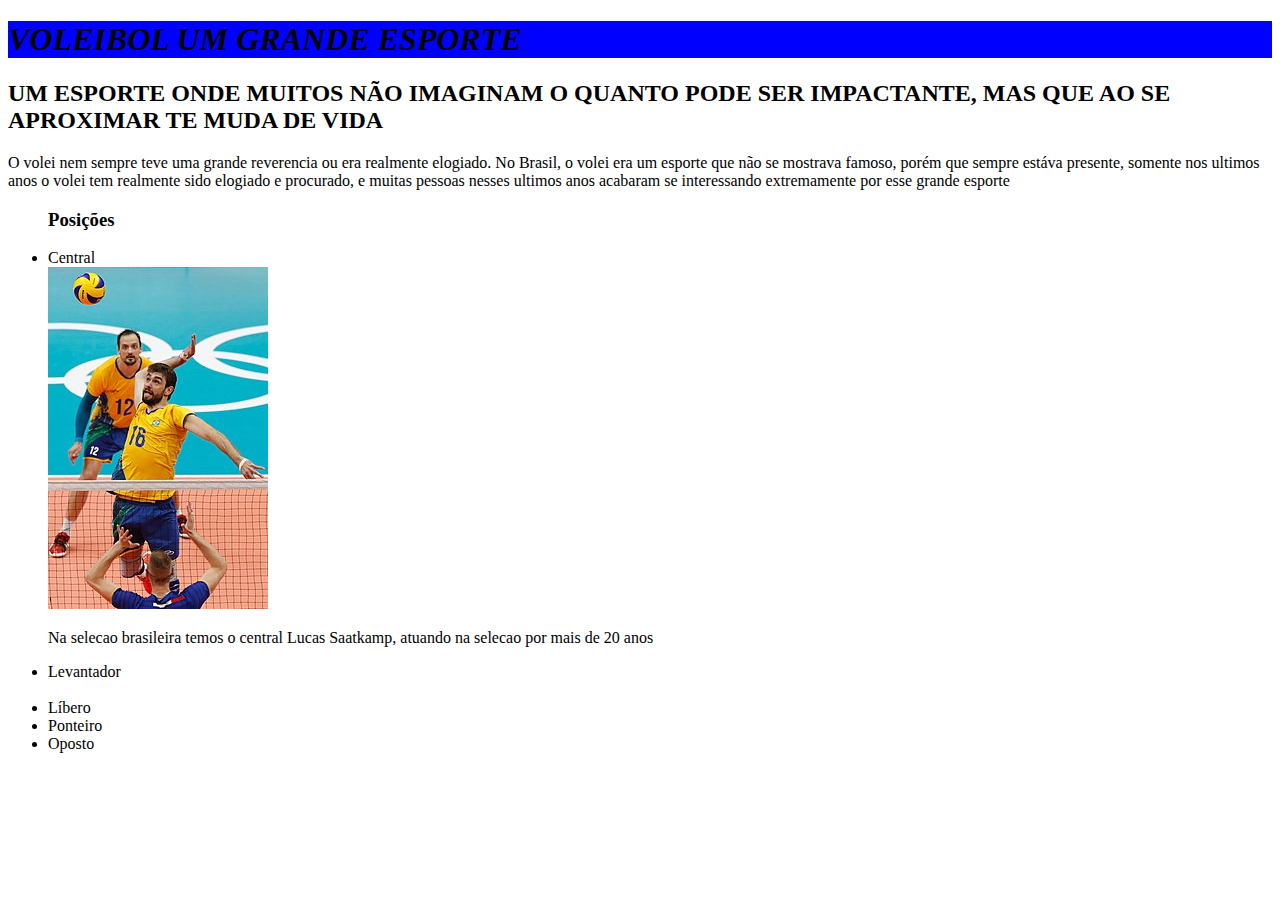
==== index.html @ 2d98d426 "." ====
<!DOCTYPE html>
<html lang="en">
<head>
    <meta charset="UTF-8">
    <meta name="viewport" content="width=device-width, initial-scale=1.0">
    <title>Sayti du Predones</title>
    <link rel="stylesheet"  href="style.css">
</head>
<body>
    <h1>VOLEIBOL UM GRANDE ESPORTE</h1>
    <h2>UM ESPORTE ONDE MUITOS NÃO IMAGINAM O QUANTO PODE SER IMPACTANTE, MAS QUE AO SE APROXIMAR TE MUDA DE VIDA</h2>
    <P>O volei nem sempre teve uma grande reverencia ou era realmente elogiado. No Brasil, o volei era um esporte que não se mostrava famoso, porém que sempre estáva
    presente, somente nos ultimos anos o volei tem realmente sido elogiado e procurado, e muitas pessoas nesses ultimos anos acabaram se interessando extremamente
        por esse grande esporte</P>
    
        <ul>
            <h3>Posições</h3>
            <li> Central</li>
            <img src="Lucas_Saatkamp_2016-cr.jpg">
            <p> Na selecao brasileira temos o central Lucas Saatkamp, atuando na selecao por mais de 20 anos</p>
           
            <li> Levantador</li> 
            <img scr="brasil-bruninho-_pePYate.jpg">

            <li> Líbero </li>
            <li> Ponteiro </li>
            <li> Oposto </li>
        </ul>
        
</body>
</html>
---- style.css ----
body {
    background-color:white;
 }
 h1 { 
    background-color:blue;
    font-style:oblique;
}
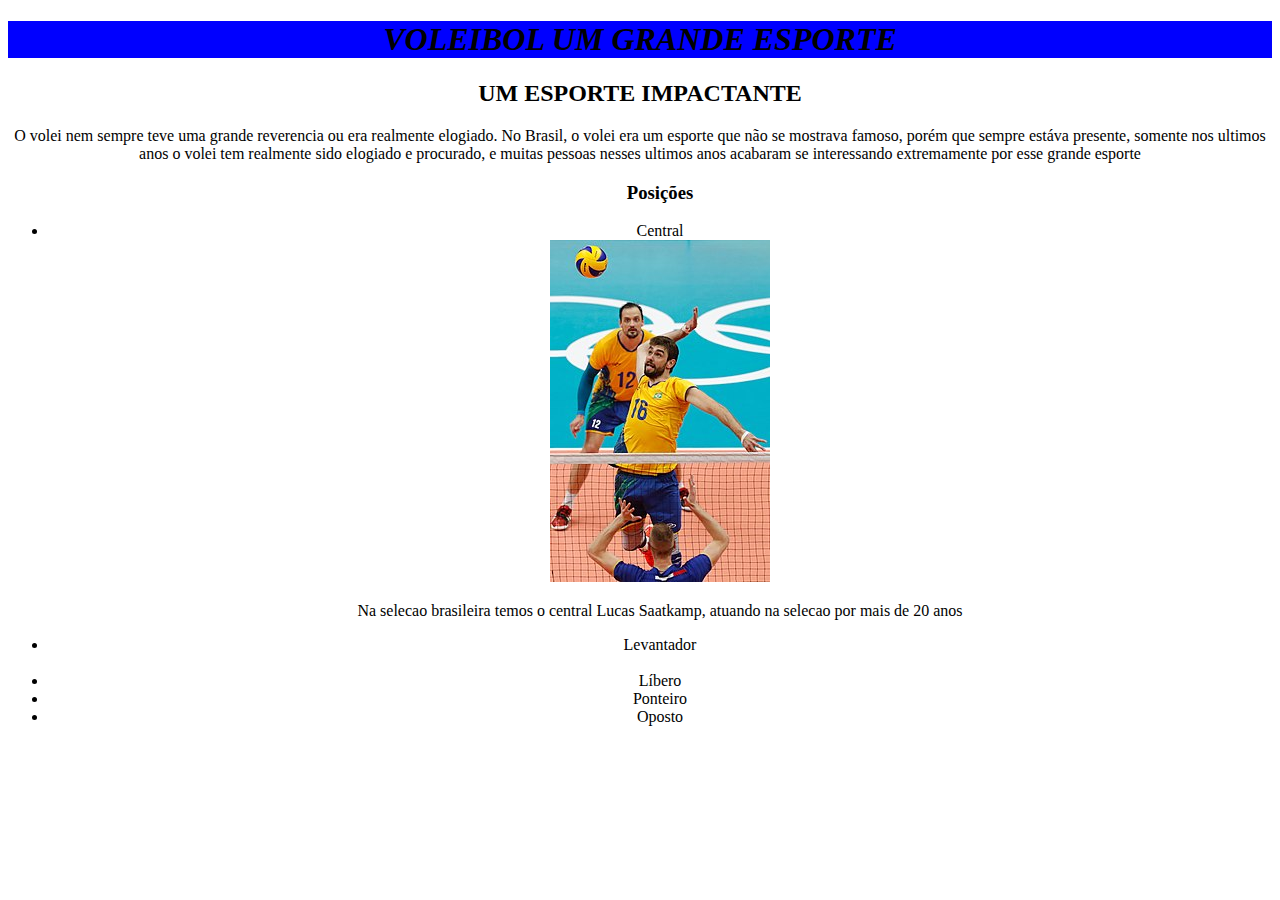
==== commit 883ca382: "." ====
--- a/index.html
+++ b/index.html
@@ -8,7 +8,7 @@
 </head>
 <body>
     <h1>VOLEIBOL UM GRANDE ESPORTE</h1>
-    <h2>UM ESPORTE ONDE MUITOS NÃO IMAGINAM O QUANTO PODE SER IMPACTANTE, MAS QUE AO SE APROXIMAR TE MUDA DE VIDA</h2>
+    <h2>UM ESPORTE IMPACTANTE</h2>
     <P>O volei nem sempre teve uma grande reverencia ou era realmente elogiado. No Brasil, o volei era um esporte que não se mostrava famoso, porém que sempre estáva
     presente, somente nos ultimos anos o volei tem realmente sido elogiado e procurado, e muitas pessoas nesses ultimos anos acabaram se interessando extremamente
         por esse grande esporte</P>
--- a/style.css
+++ b/style.css
@@ -1,5 +1,6 @@
  body {
     background-color:white;
+    text-align: center;
  }
  h1 { 
     background-color:blue;
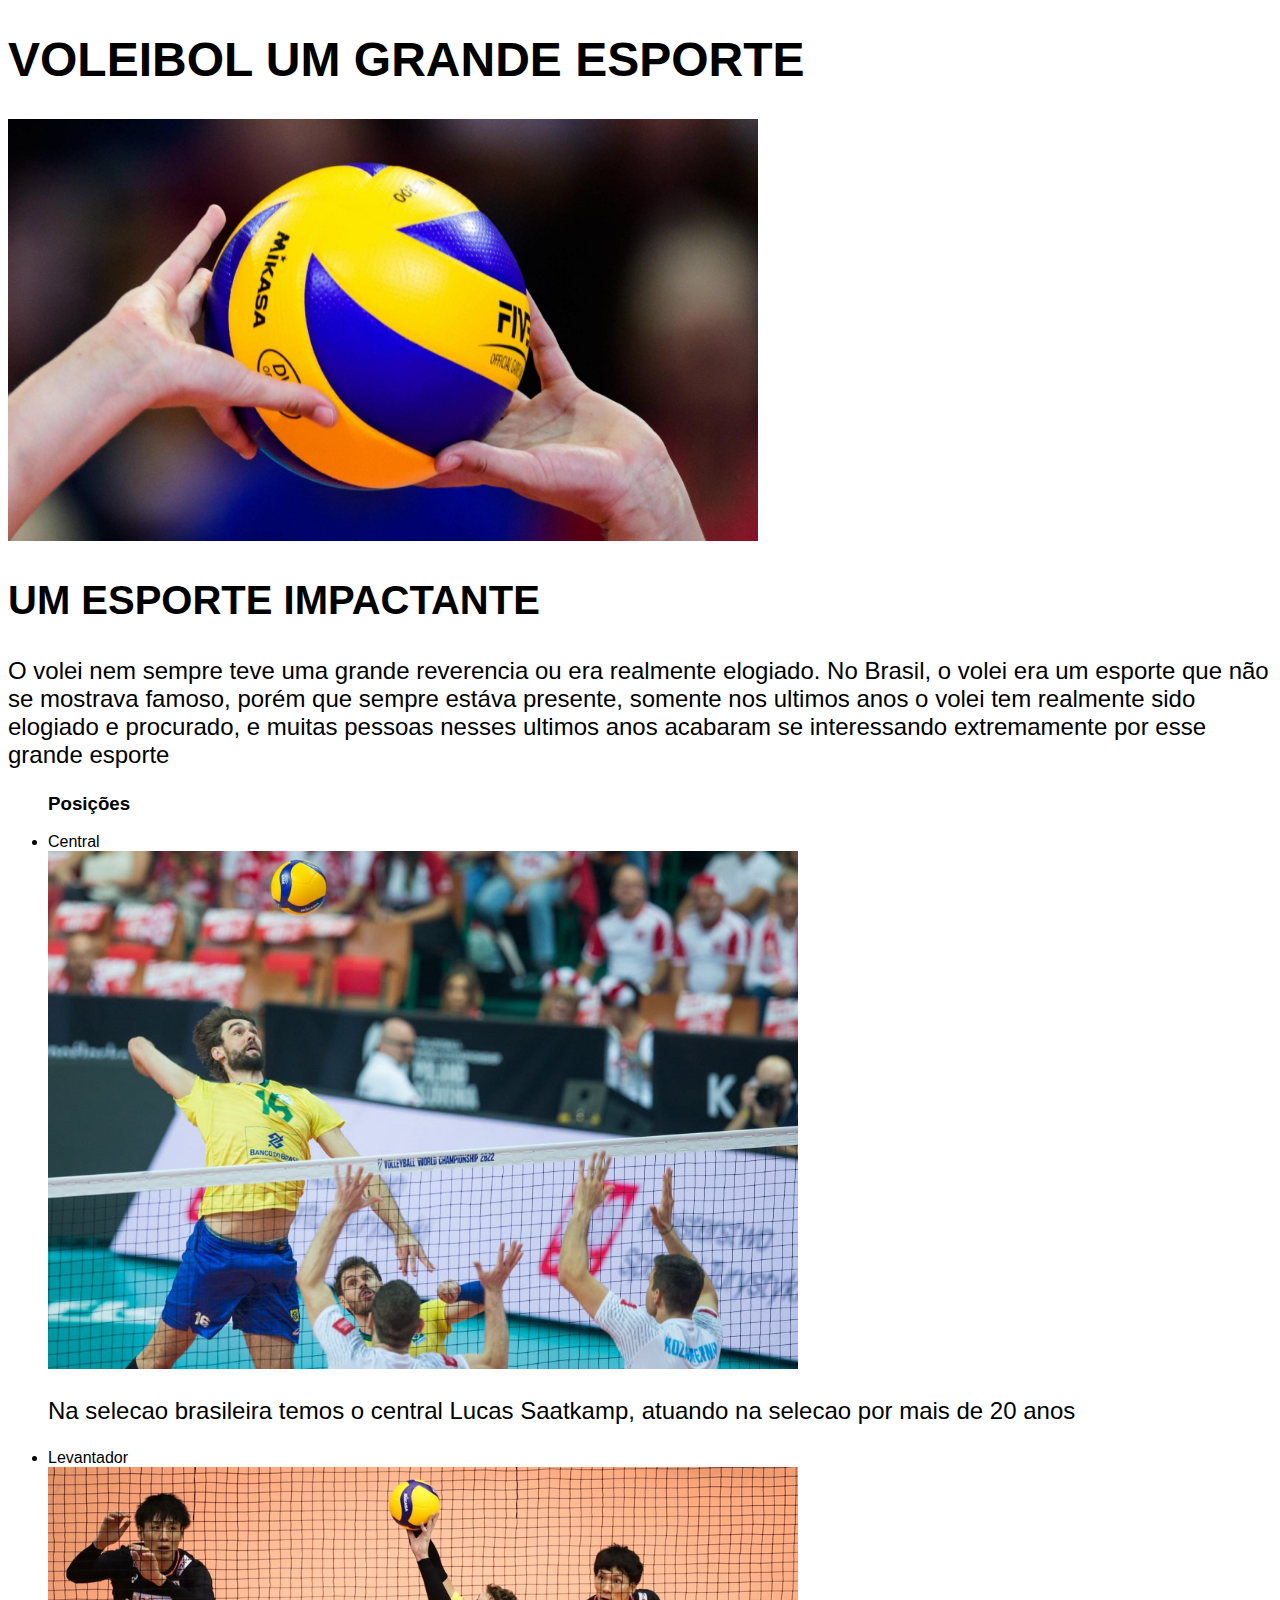
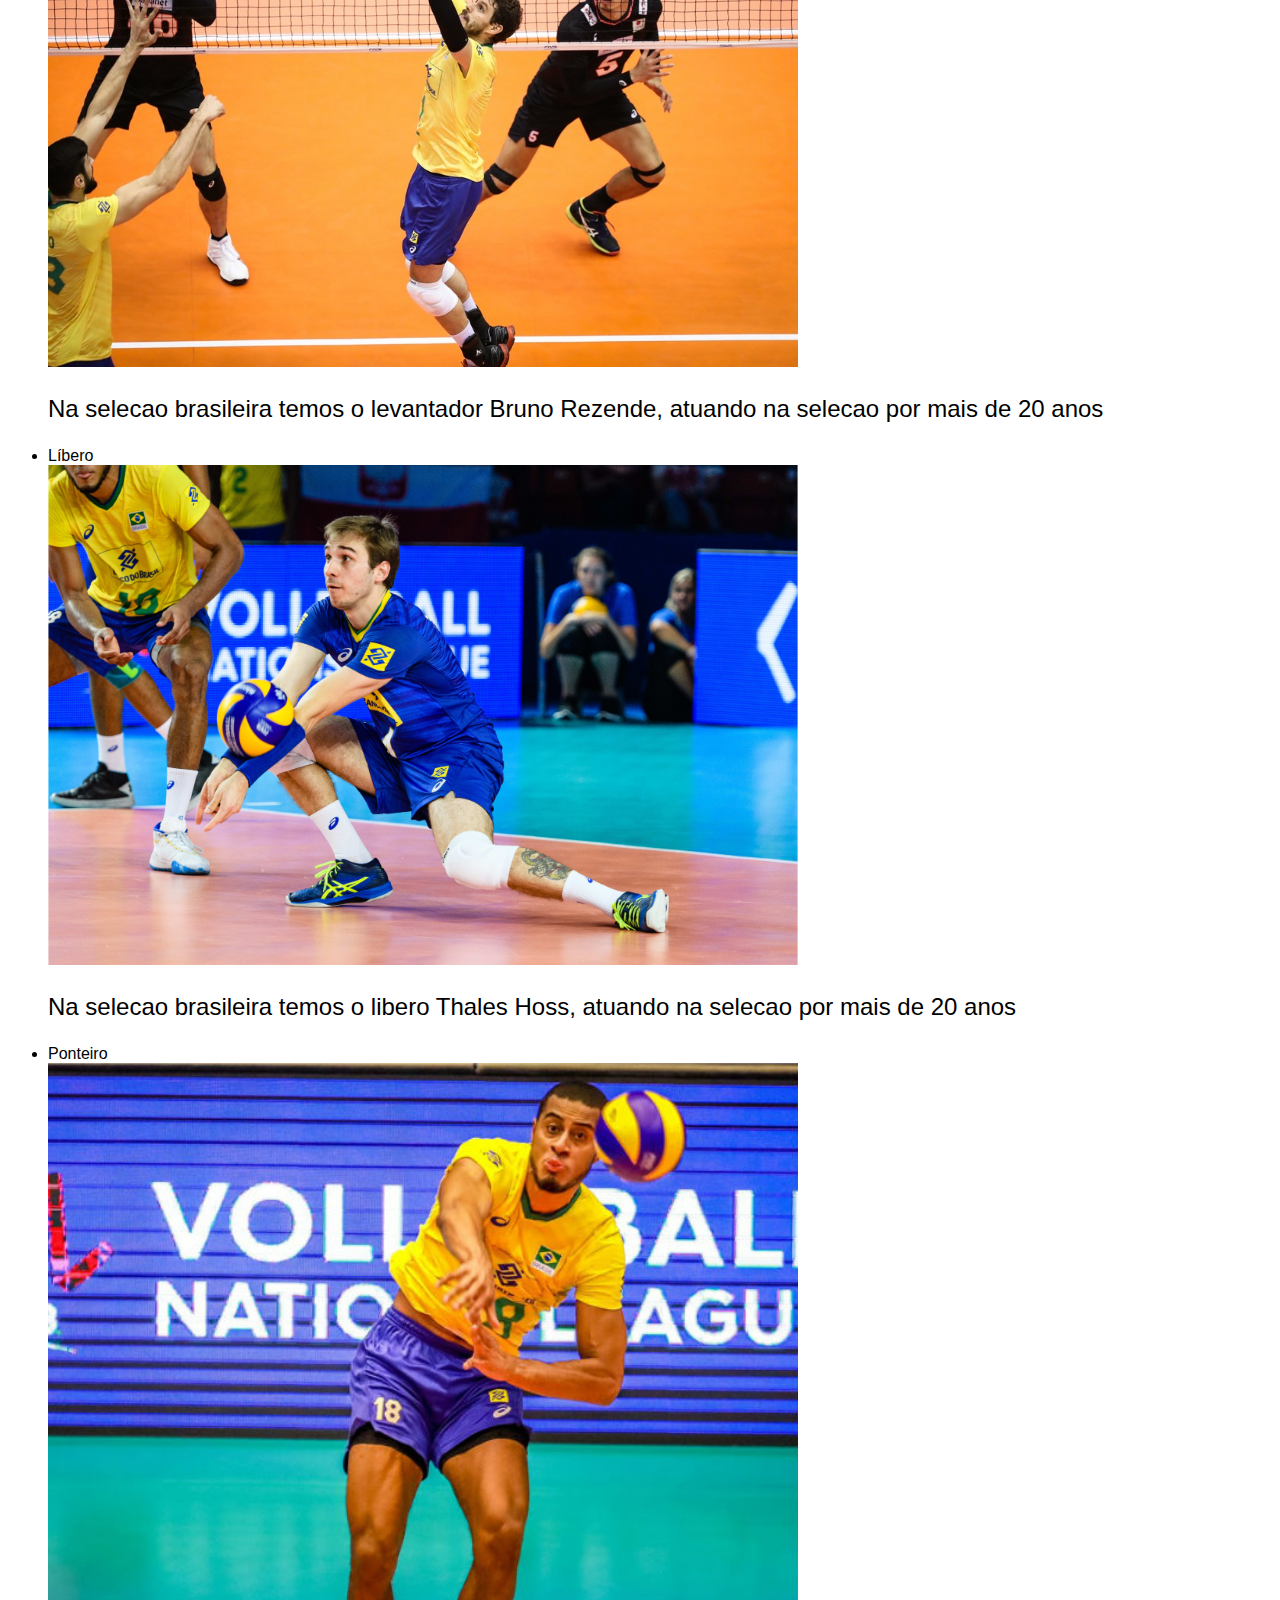
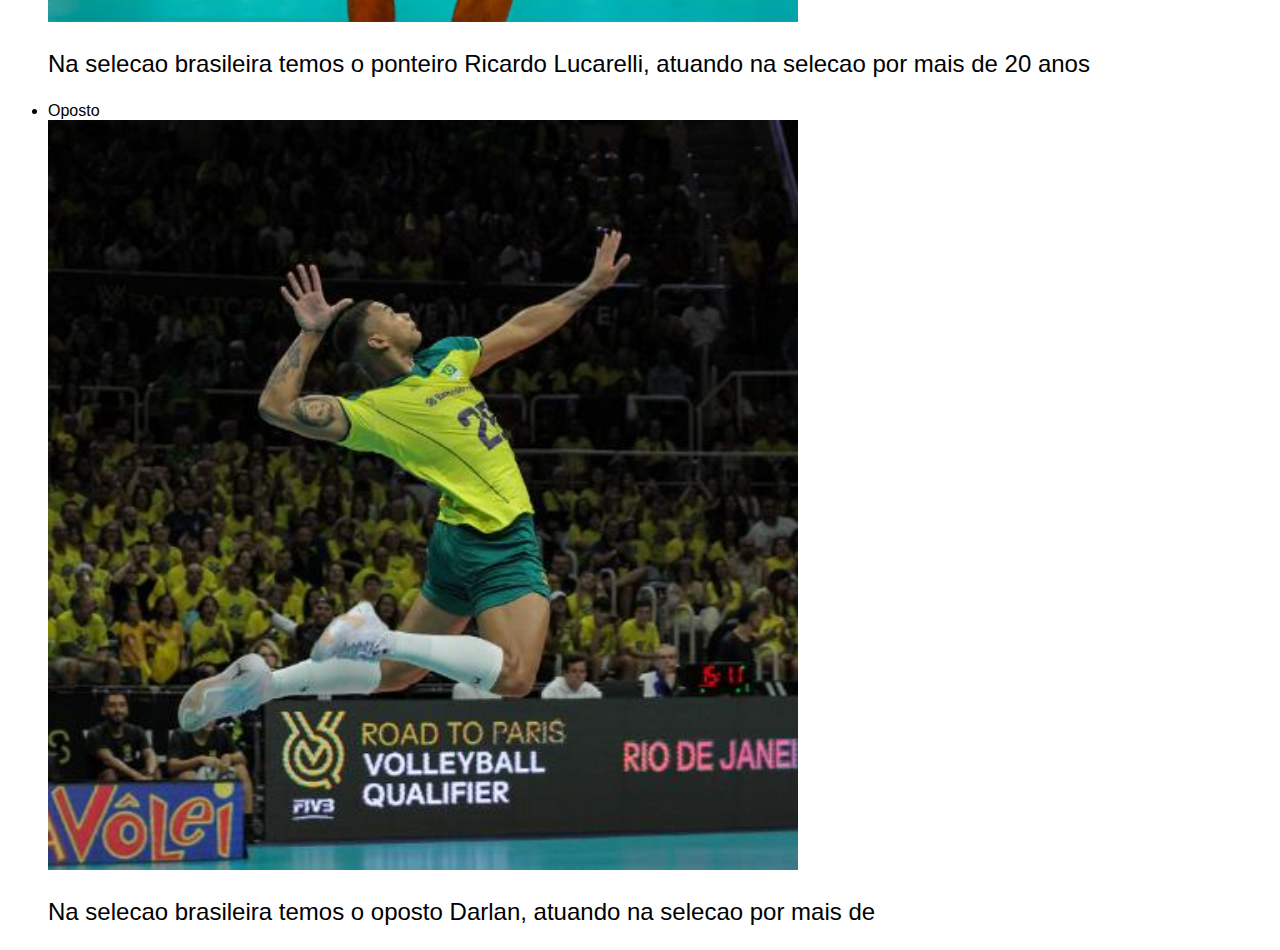
==== commit daa4fc47: "." ====
--- a/index.html
+++ b/index.html
@@ -4,27 +4,38 @@
     <meta charset="UTF-8">
     <meta name="viewport" content="width=device-width, initial-scale=1.0">
     <title>Sayti du Predones</title>
+    <link rel="preconnect" href="https://fonts.googleapis.com">
     <link rel="stylesheet"  href="style.css">
 </head>
 <body>
-    <h1>VOLEIBOL UM GRANDE ESPORTE</h1>
-    <h2>UM ESPORTE IMPACTANTE</h2>
-    <P>O volei nem sempre teve uma grande reverencia ou era realmente elogiado. No Brasil, o volei era um esporte que não se mostrava famoso, porém que sempre estáva
+    <h1>    VOLEIBOL UM GRANDE ESPORTE</h1>
+    <img src="img/1920x1080.jpg">
+    <h2>    UM ESPORTE IMPACTANTE</h2>
+    <p>     O volei nem sempre teve uma grande reverencia ou era realmente elogiado. No Brasil, o volei era um esporte que não se mostrava famoso, porém que sempre estáva
     presente, somente nos ultimos anos o volei tem realmente sido elogiado e procurado, e muitas pessoas nesses ultimos anos acabaram se interessando extremamente
-        por esse grande esporte</P>
+    por esse grande esporte</p>
     
         <ul>
             <h3>Posições</h3>
             <li> Central</li>
-            <img src="Lucas_Saatkamp_2016-cr.jpg">
+            <img src="img/foto-Lucao-Mundial-Volei-11092022.jpg">
             <p> Na selecao brasileira temos o central Lucas Saatkamp, atuando na selecao por mais de 20 anos</p>
            
             <li> Levantador</li> 
-            <img scr="brasil-bruninho-_pePYate.jpg">
+            <img src="img/brasil-bruninho-_pePYate.jpg">
+            <p> Na selecao brasileira temos o levantador Bruno Rezende, atuando na selecao por mais de 20 anos</p>
 
             <li> Líbero </li>
+            <img src="img/nnovvsqq3kiuu00enav2.jpg">
+            <p> Na selecao brasileira temos o libero Thales Hoss, atuando na selecao por mais de 20 anos</p>
+
             <li> Ponteiro </li>
+            <img src="img/809052_ricardo-lucarelli.jpg">
+            <p> Na selecao brasileira temos o ponteiro Ricardo Lucarelli, atuando na selecao por mais de 20 anos</p>
+
             <li> Oposto </li>
+            <img src="img/darlan-durante-a-partida-entre-brasil-x-republica-tcheca-no-pre-olimpico-de-volei-1696176654003_v2_450x450.jpg">
+            <p> Na selecao brasileira temos o oposto Darlan, atuando na selecao por mais de</p>
         </ul>
         
 </body>
--- a/style.css
+++ b/style.css
@@ -1,8 +1,21 @@
  body {
     background-color:white;
-    text-align: center;
+    font-family: arial;
  }
+   
  h1 { 
-    background-color:blue;
-    font-style:oblique;
-} +   font-size: 3rem;
+} 
+
+h2 {
+    font-size: 2.5rem;
+}
+
+p {  
+   font-size: 1.5rem;
+}
+   
+img {
+   width: 750px; 
+   height: auto;
+}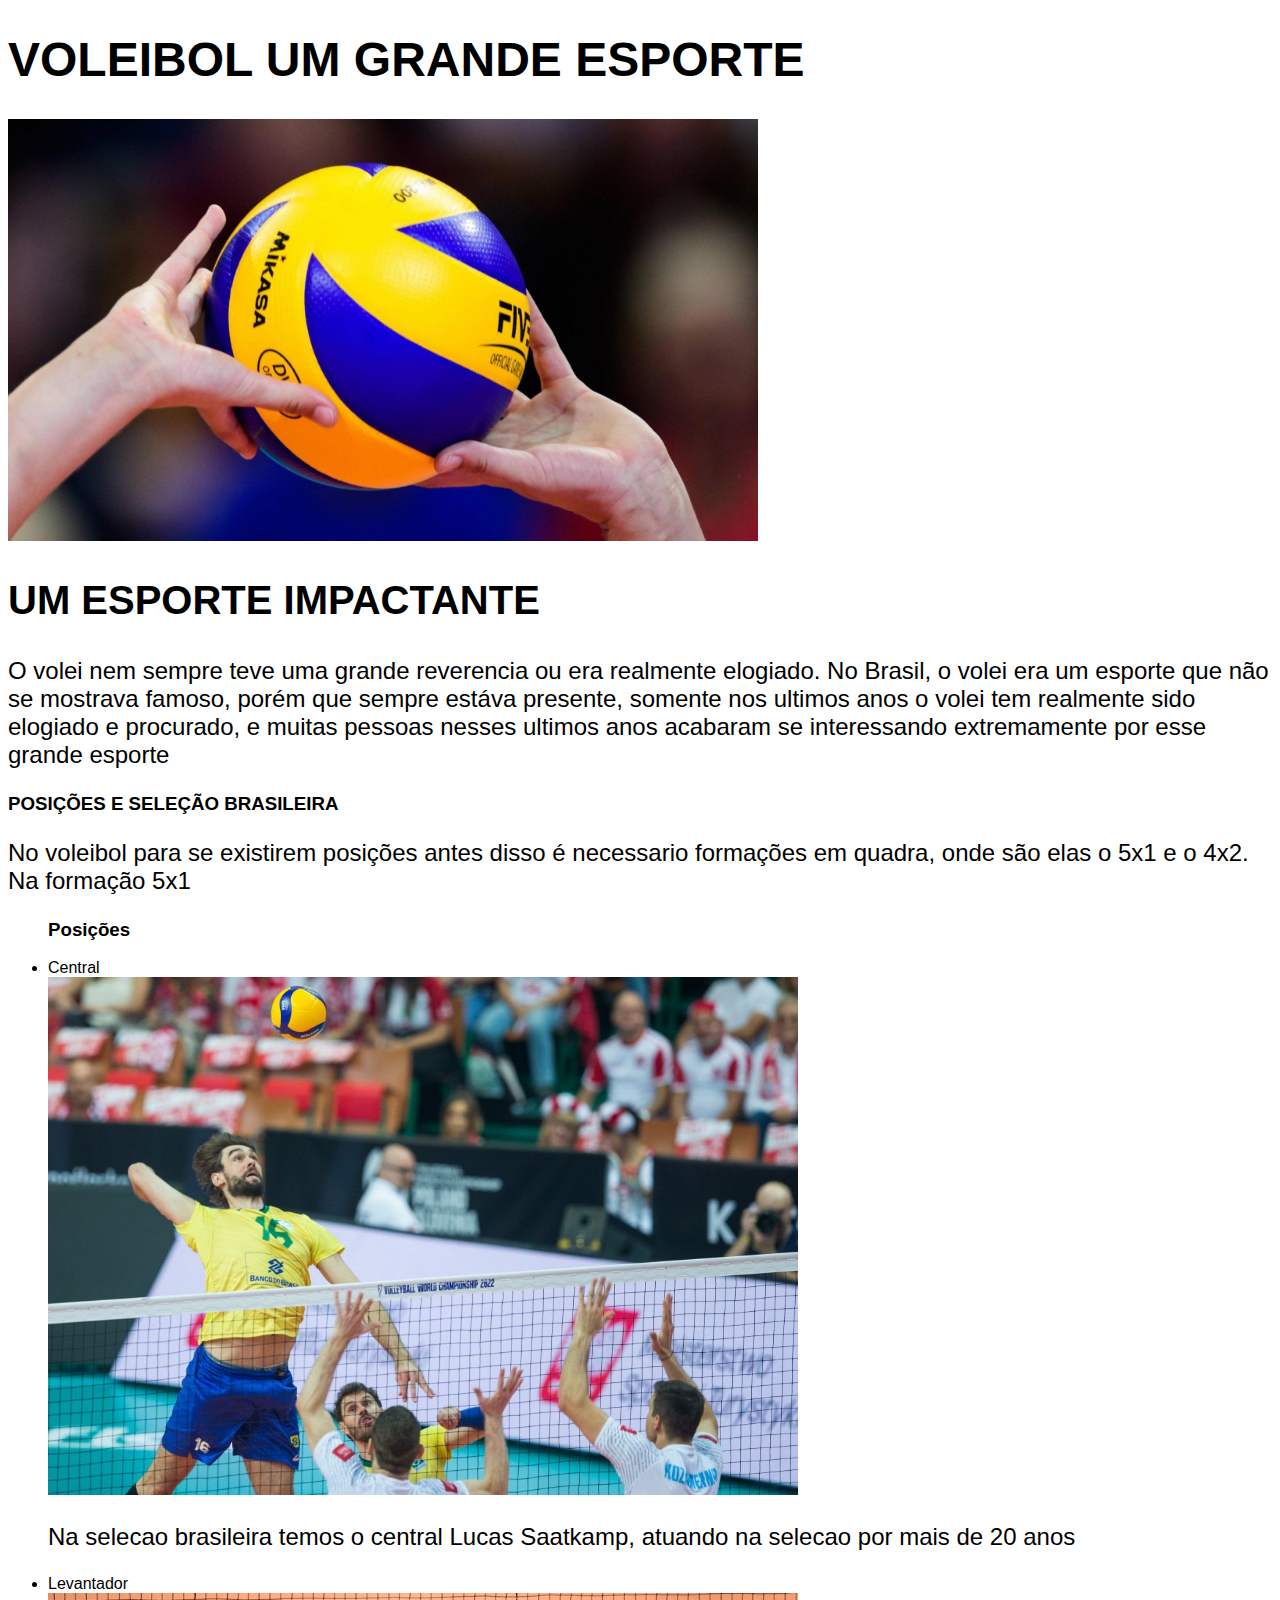
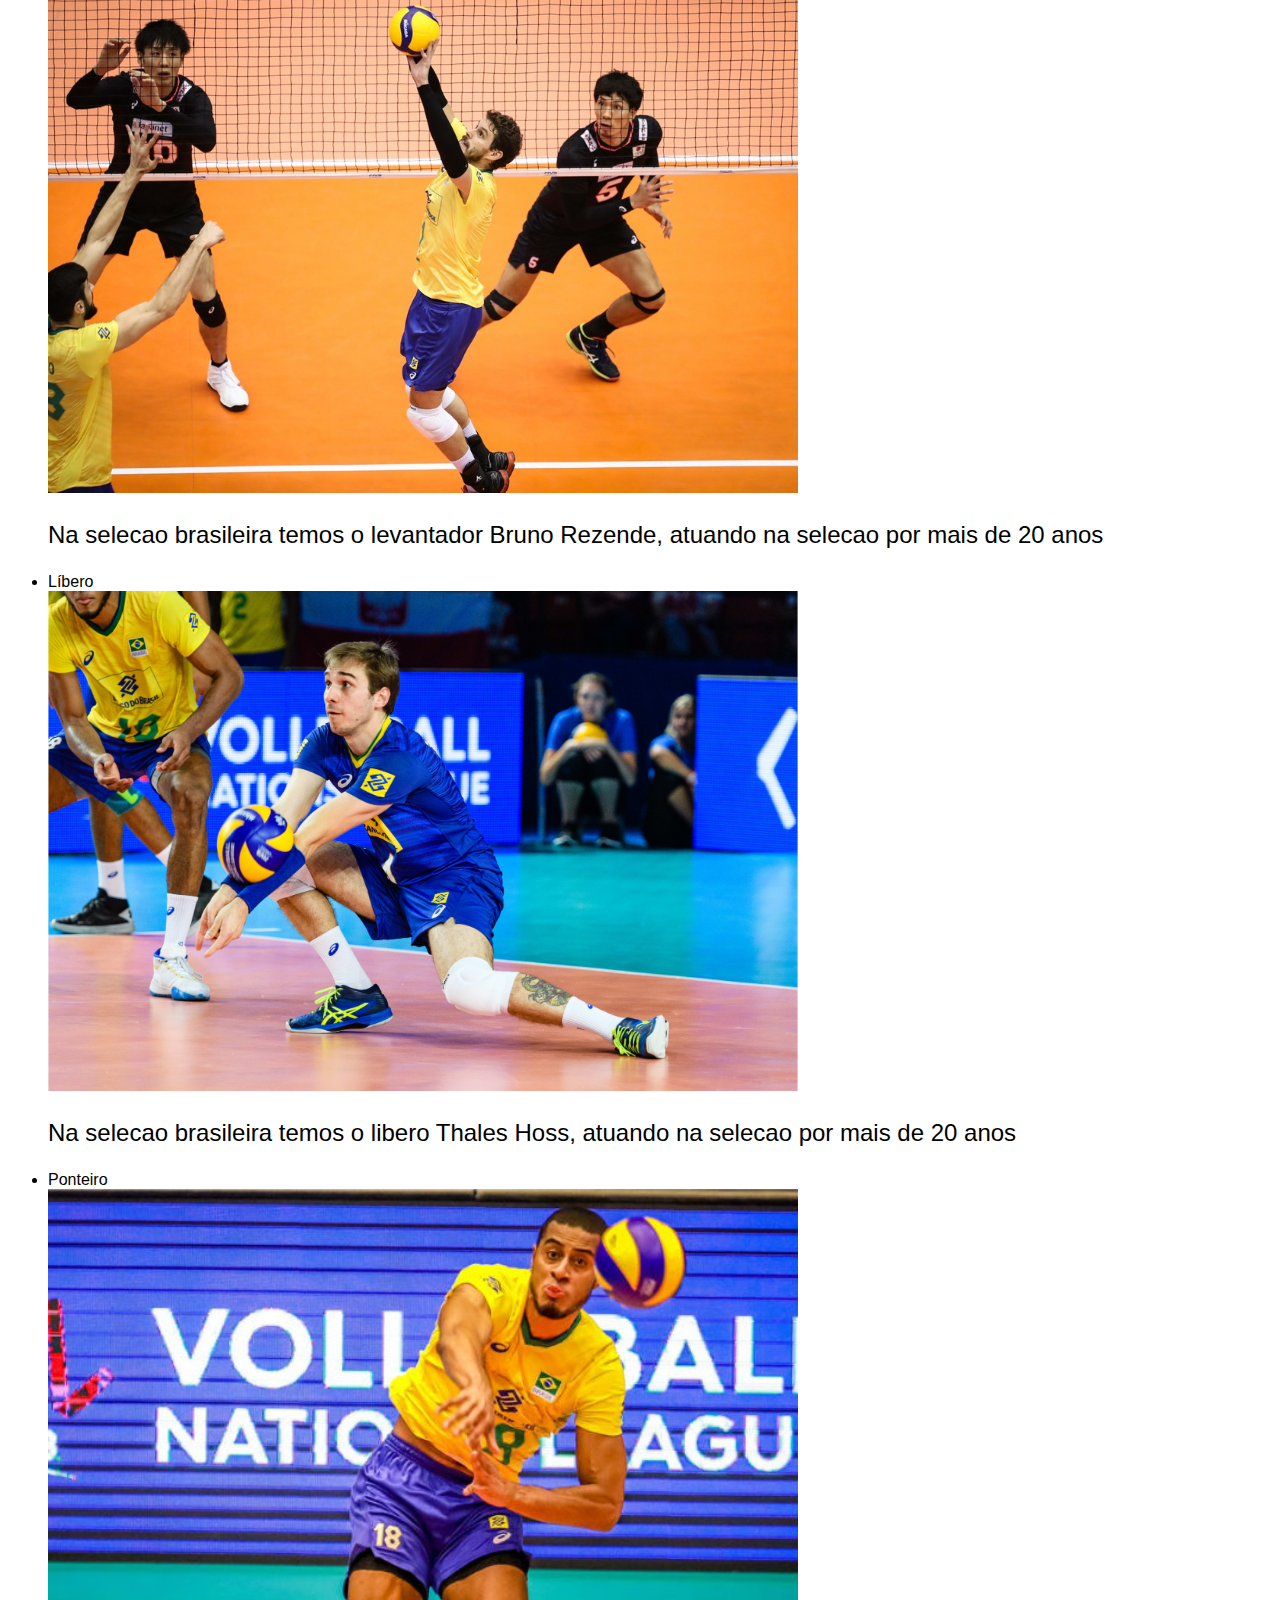
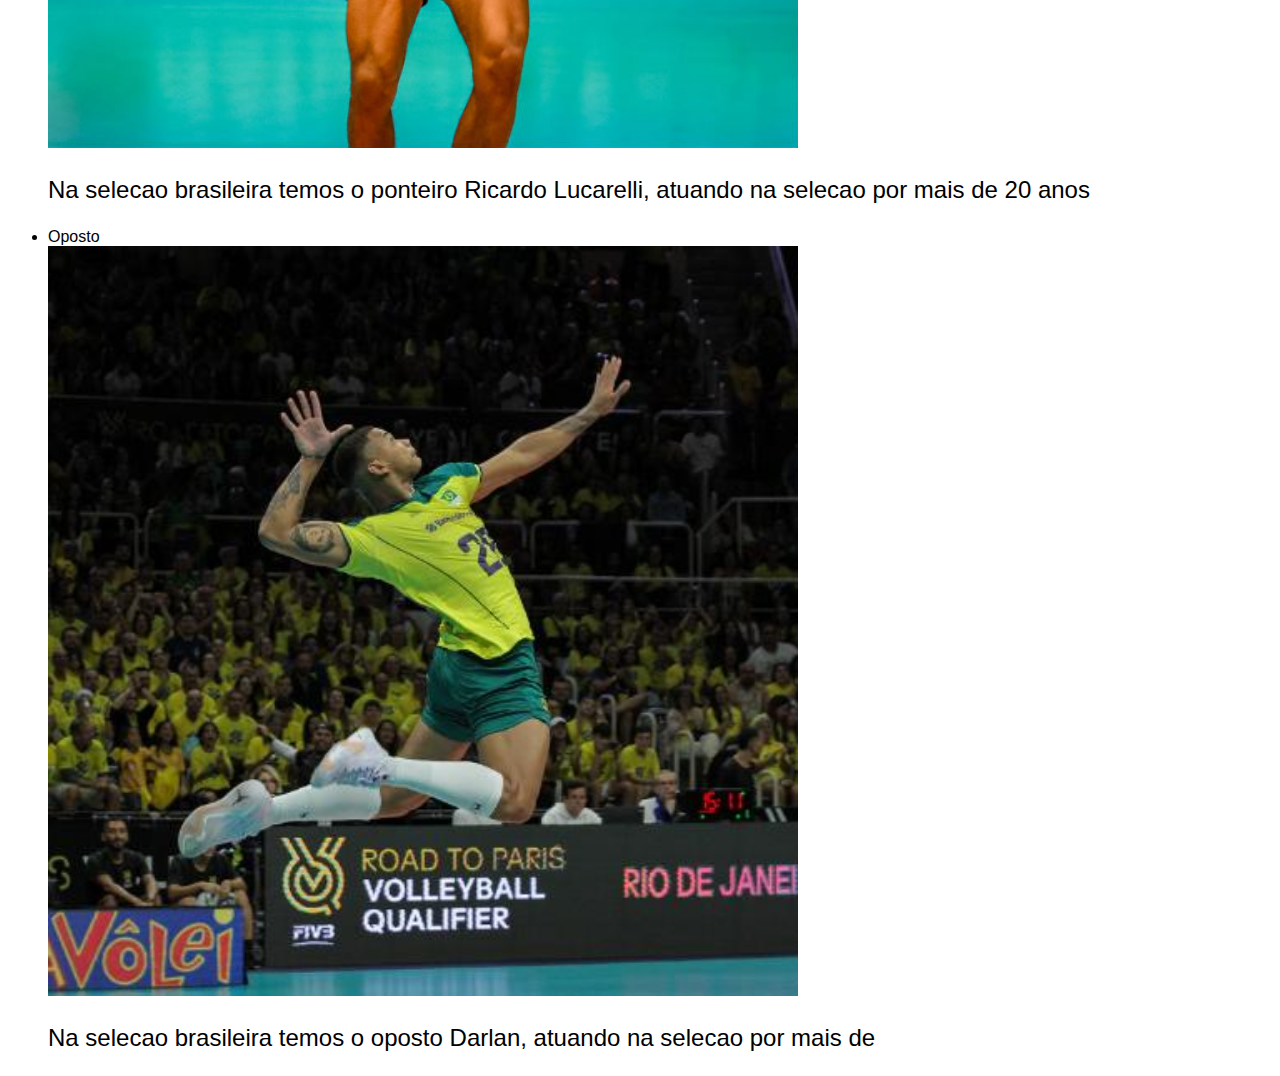
==== commit 4c75e8a9: "." ====
--- a/index.html
+++ b/index.html
@@ -14,6 +14,10 @@
     <p>     O volei nem sempre teve uma grande reverencia ou era realmente elogiado. No Brasil, o volei era um esporte que não se mostrava famoso, porém que sempre estáva
     presente, somente nos ultimos anos o volei tem realmente sido elogiado e procurado, e muitas pessoas nesses ultimos anos acabaram se interessando extremamente
     por esse grande esporte</p>
+    <h3> POSIÇÕES E SELEÇÃO BRASILEIRA</h3>
+    <p>No voleibol para se existirem posições antes disso é necessario formações em quadra, onde são elas o 5x1 e o 4x2.
+        Na formação 5x1 
+    </p>
     
         <ul>
             <h3>Posições</h3>
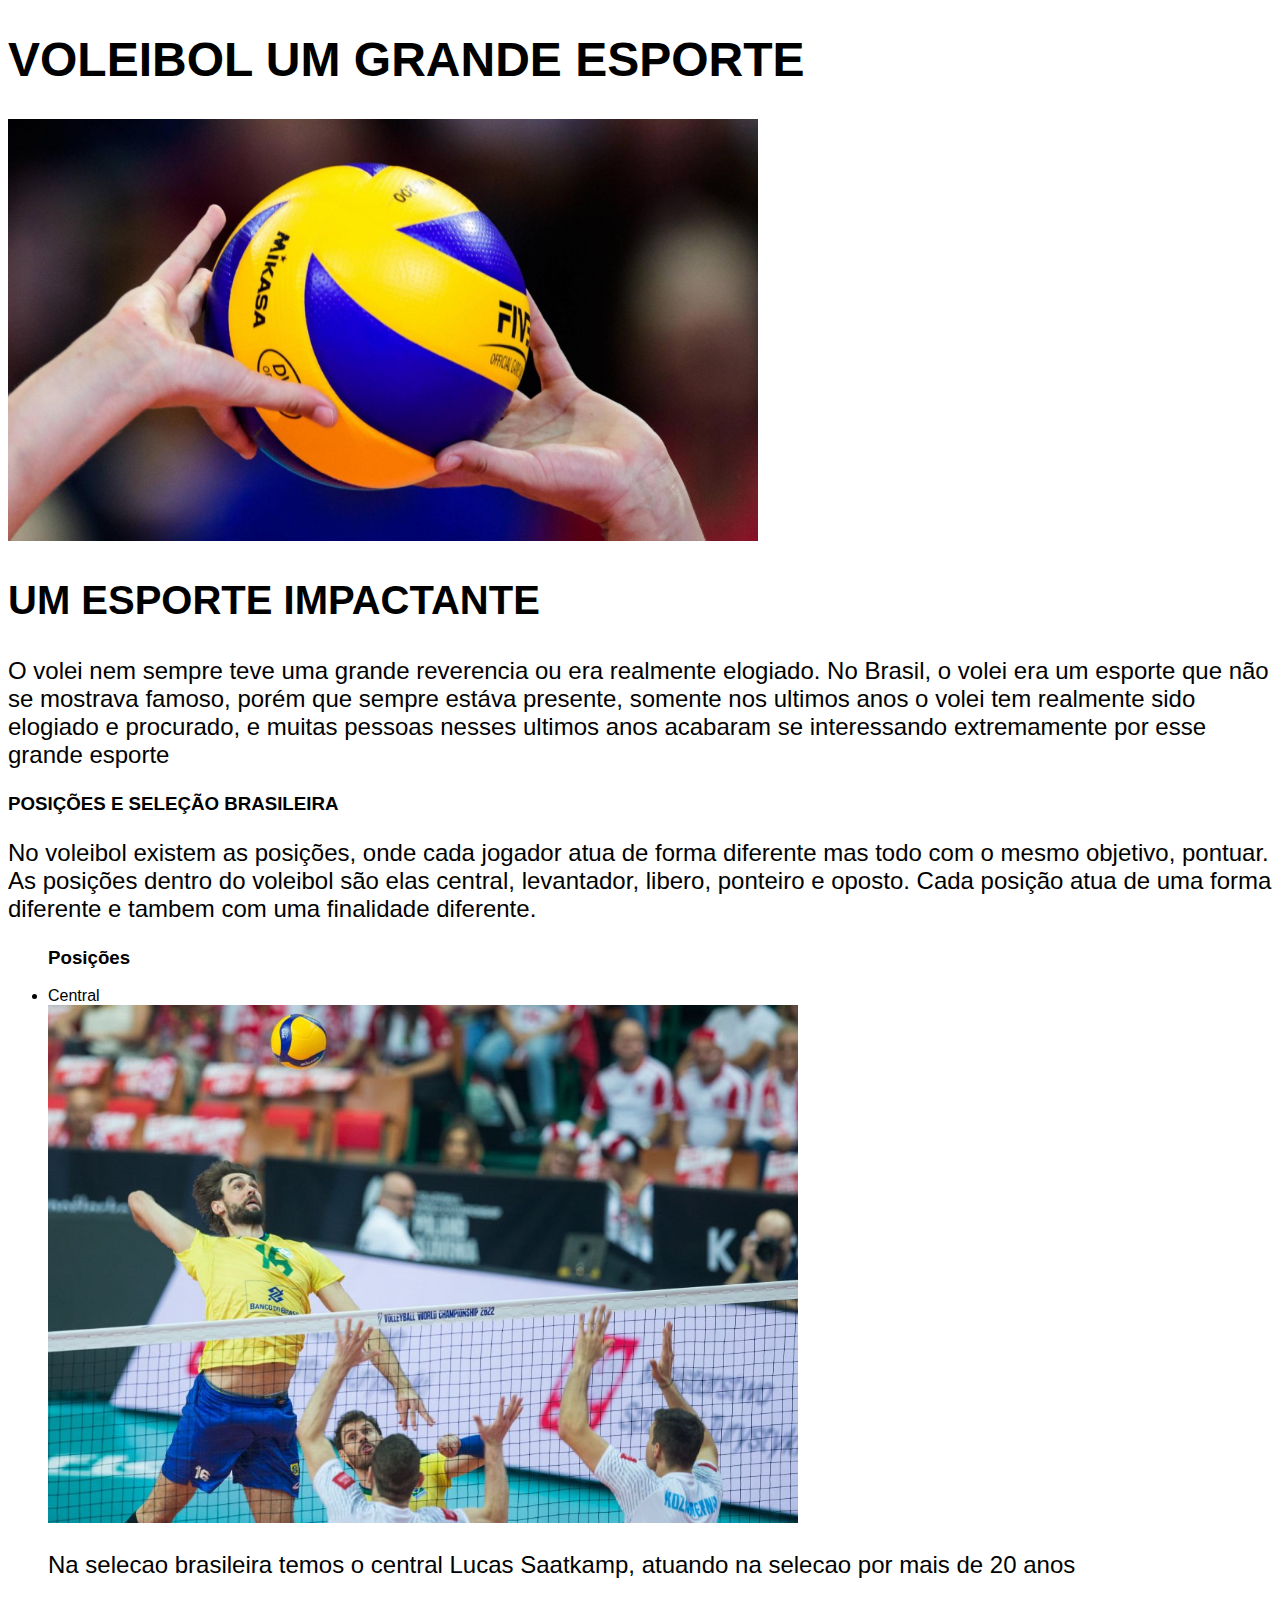
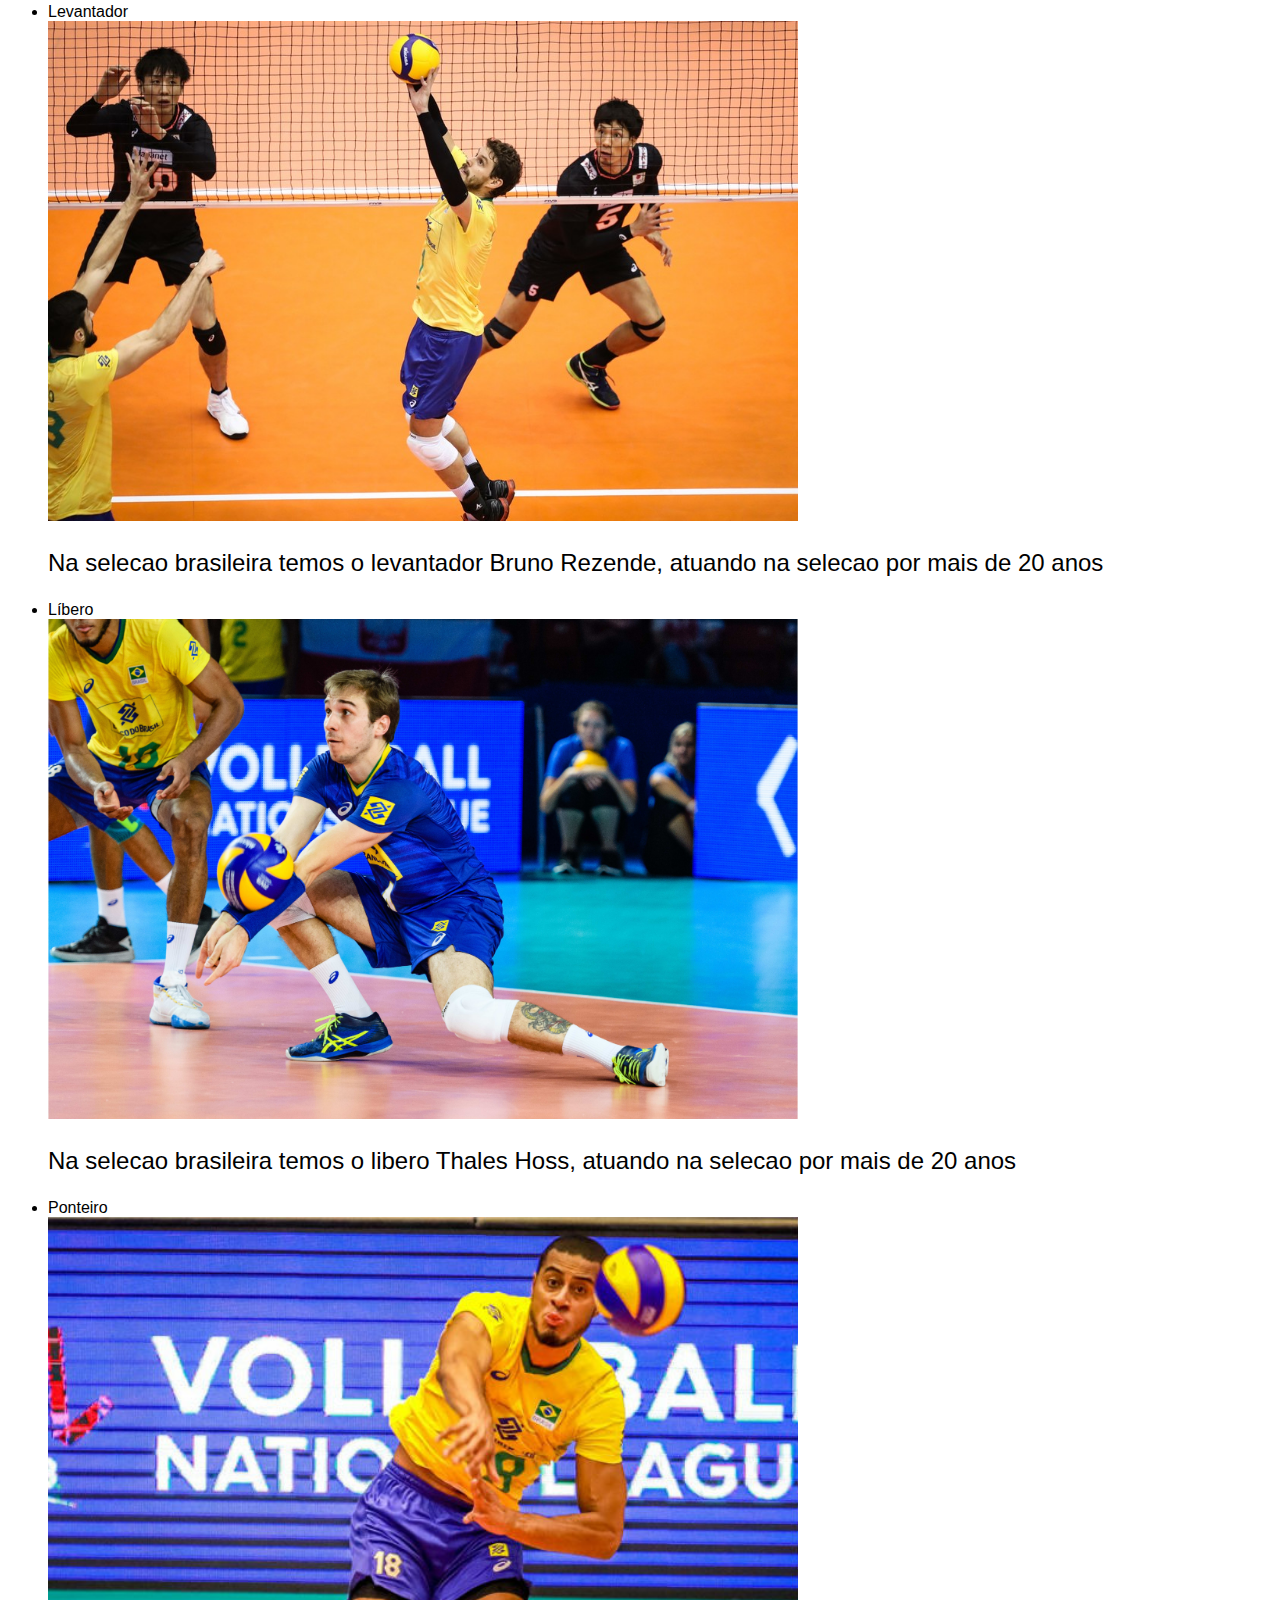
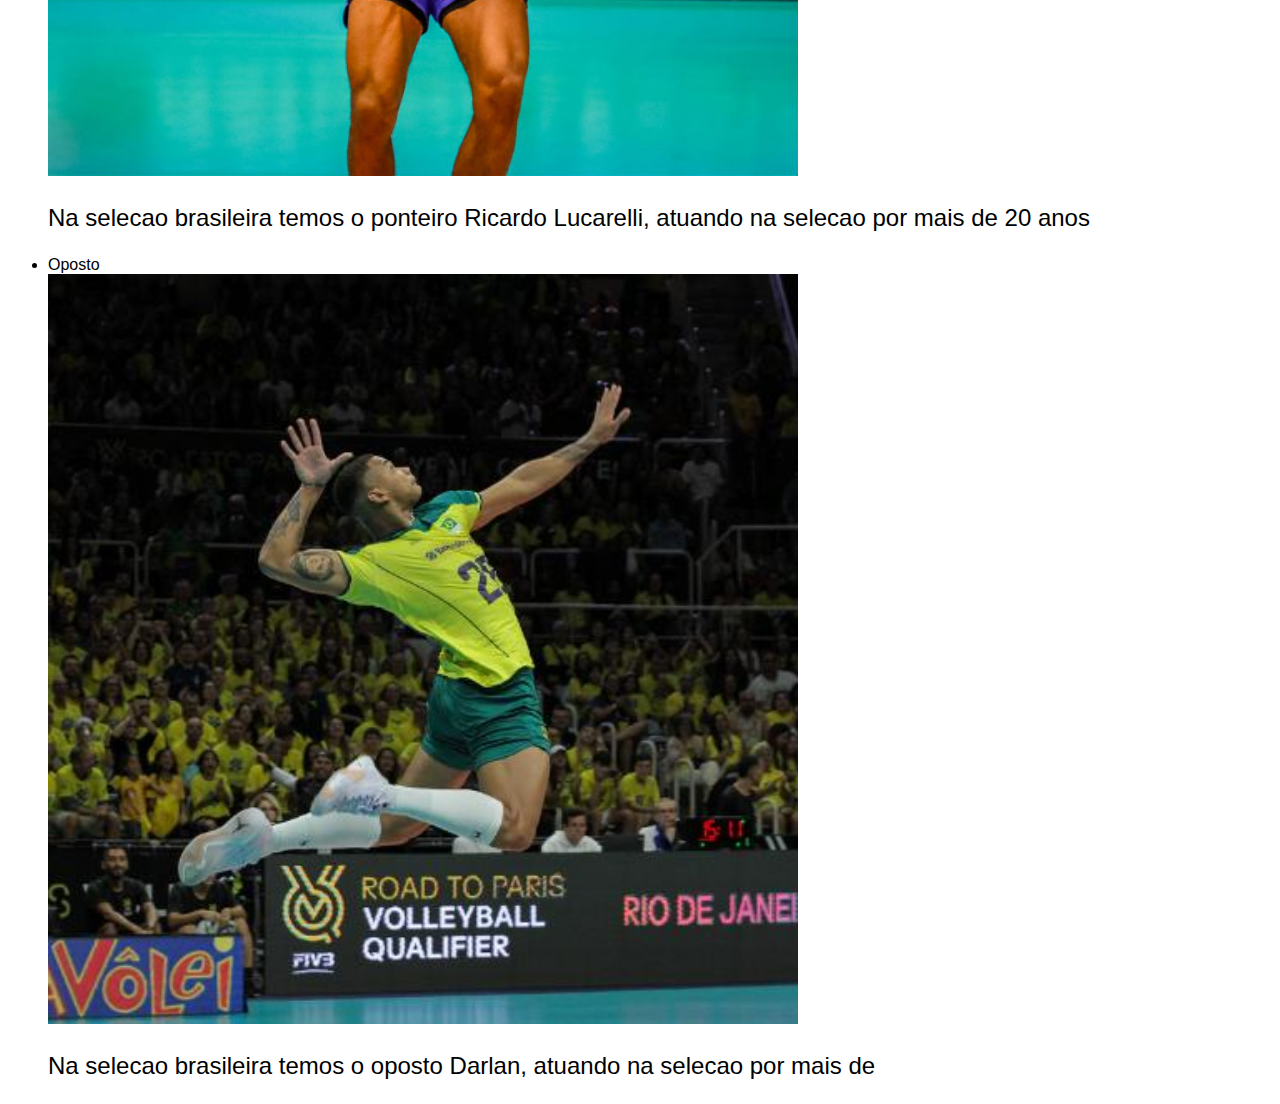
==== commit 762a2f6d: "." ====
--- a/index.html
+++ b/index.html
@@ -15,9 +15,9 @@
     presente, somente nos ultimos anos o volei tem realmente sido elogiado e procurado, e muitas pessoas nesses ultimos anos acabaram se interessando extremamente
     por esse grande esporte</p>
     <h3> POSIÇÕES E SELEÇÃO BRASILEIRA</h3>
-    <p>No voleibol para se existirem posições antes disso é necessario formações em quadra, onde são elas o 5x1 e o 4x2.
-        Na formação 5x1 
-    </p>
+    <p> No voleibol existem as posições, onde cada jogador atua de forma diferente mas todo com o mesmo objetivo, pontuar. As posições dentro do voleibol são elas
+    central, levantador, libero, ponteiro e oposto. Cada posição atua de uma forma diferente e tambem com uma finalidade diferente. </p>
+    <p></p>
     
         <ul>
             <h3>Posições</h3>
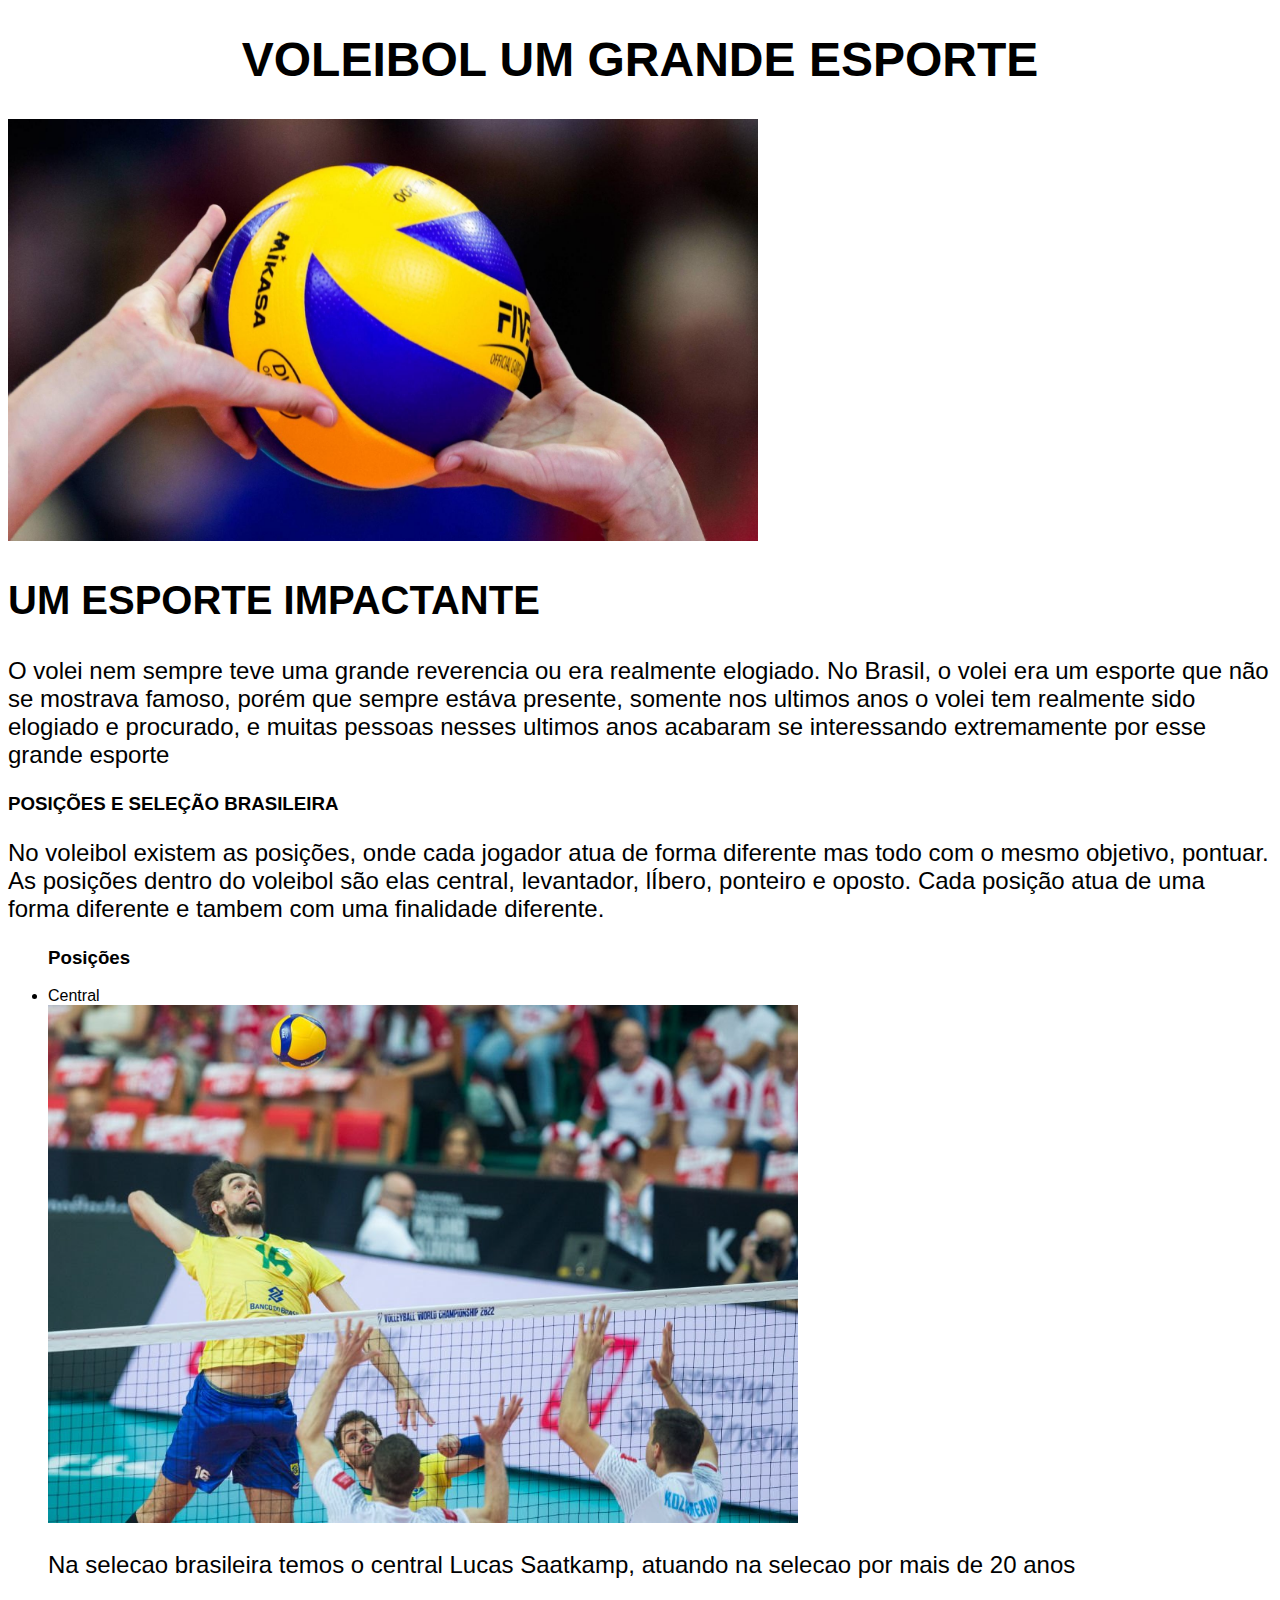
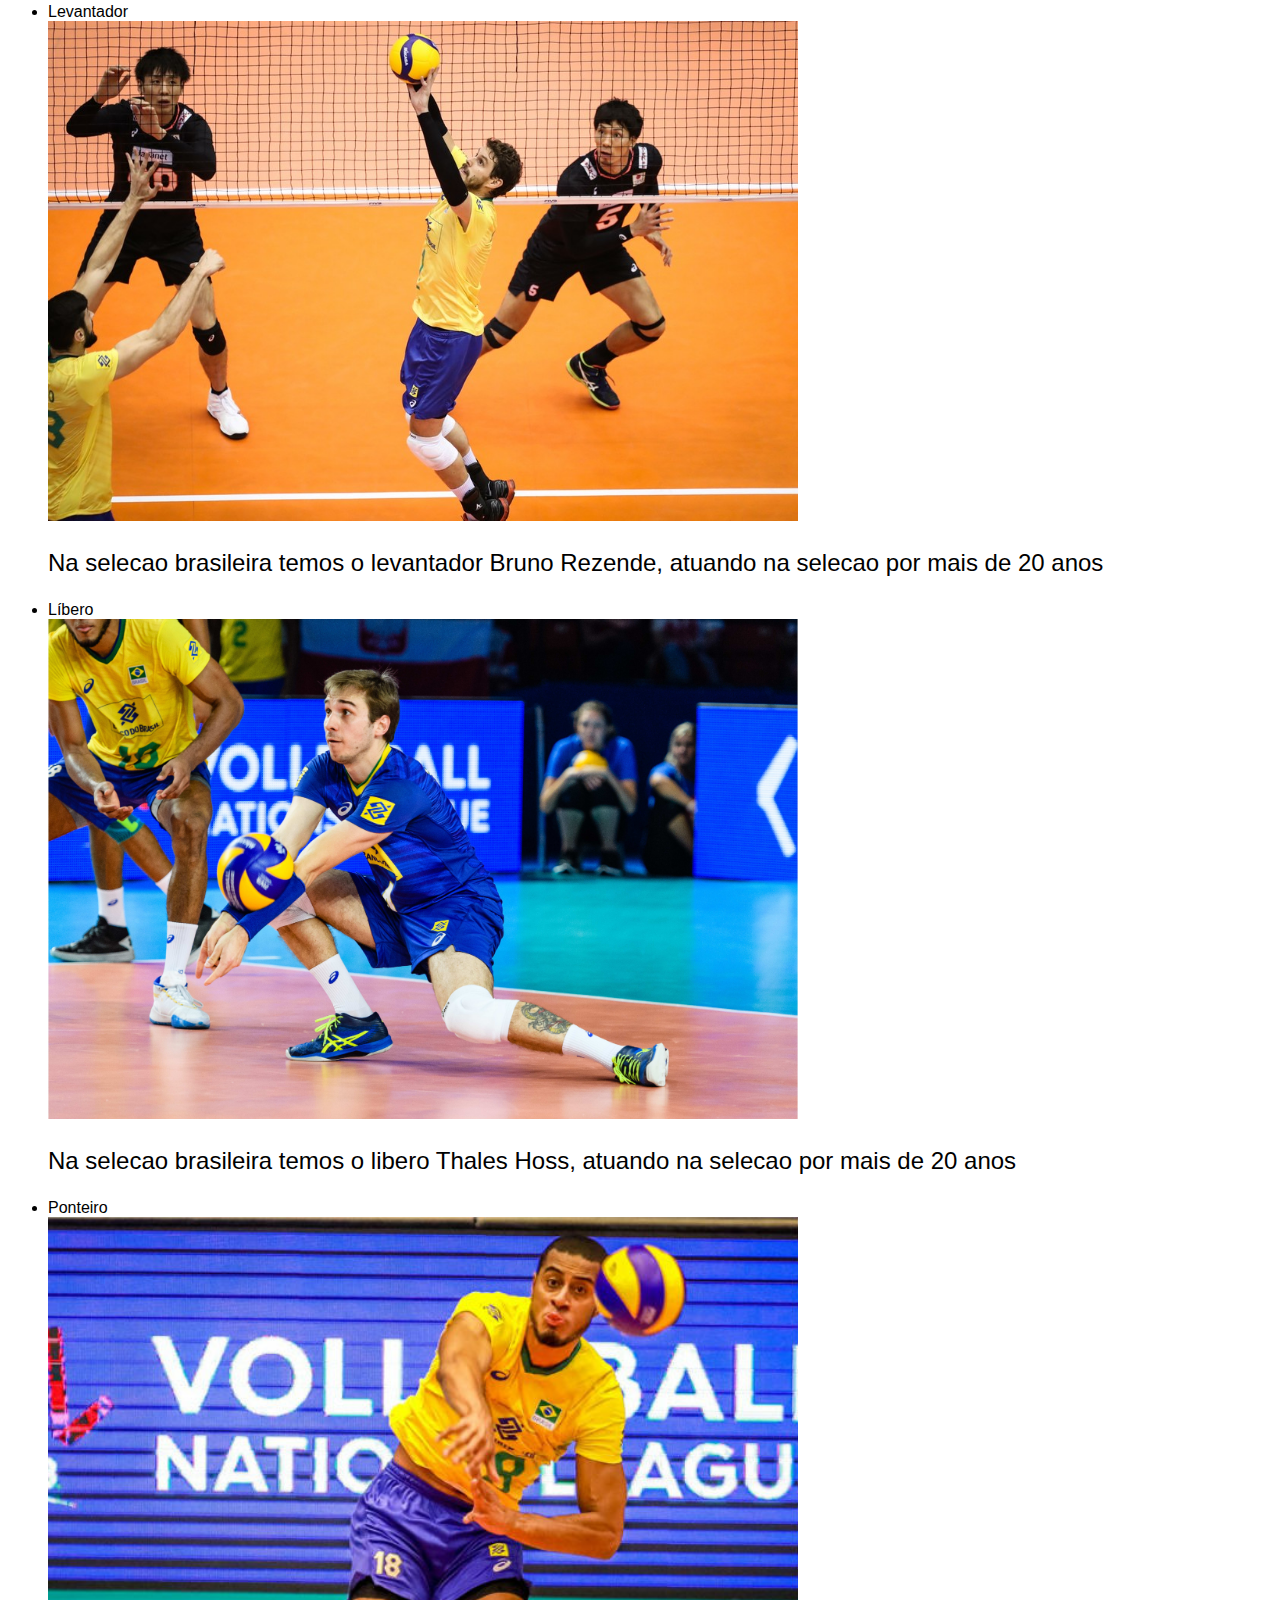
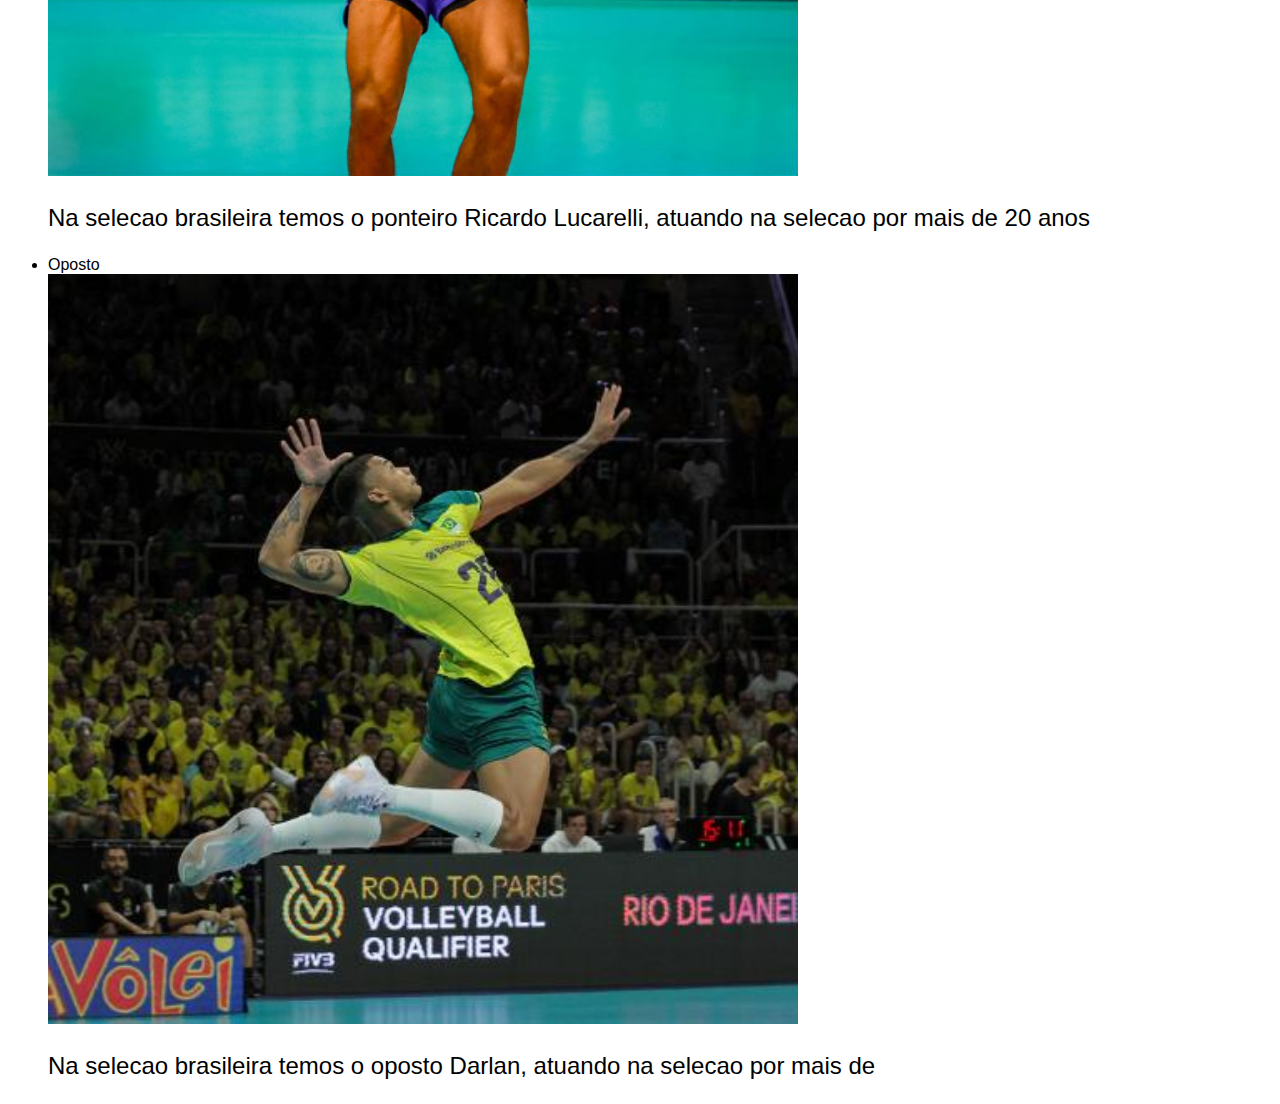
==== commit ba3addda: "." ====
--- a/index.html
+++ b/index.html
@@ -9,14 +9,14 @@
 </head>
 <body>
     <h1>    VOLEIBOL UM GRANDE ESPORTE</h1>
-    <img src="img/1920x1080.jpg">
+    <img class="toque" src="img/1920x1080.jpg">
     <h2>    UM ESPORTE IMPACTANTE</h2>
     <p>     O volei nem sempre teve uma grande reverencia ou era realmente elogiado. No Brasil, o volei era um esporte que não se mostrava famoso, porém que sempre estáva
     presente, somente nos ultimos anos o volei tem realmente sido elogiado e procurado, e muitas pessoas nesses ultimos anos acabaram se interessando extremamente
     por esse grande esporte</p>
     <h3> POSIÇÕES E SELEÇÃO BRASILEIRA</h3>
     <p> No voleibol existem as posições, onde cada jogador atua de forma diferente mas todo com o mesmo objetivo, pontuar. As posições dentro do voleibol são elas
-    central, levantador, libero, ponteiro e oposto. Cada posição atua de uma forma diferente e tambem com uma finalidade diferente. </p>
+    central, levantador, lÍbero, ponteiro e oposto. Cada posição atua de uma forma diferente e tambem com uma finalidade diferente. </p>
     <p></p>
     
         <ul>
--- a/style.css
+++ b/style.css
@@ -5,6 +5,7 @@
    
  h1 { 
    font-size: 3rem;
+   text-align: center;
 } 
 
 h2 {
@@ -14,8 +15,13 @@
 p {  
    font-size: 1.5rem;
 }
-   
+
 img {
    width: 750px; 
    height: auto;
+}
+
+.toque { 
+   text-align: center;
+
 }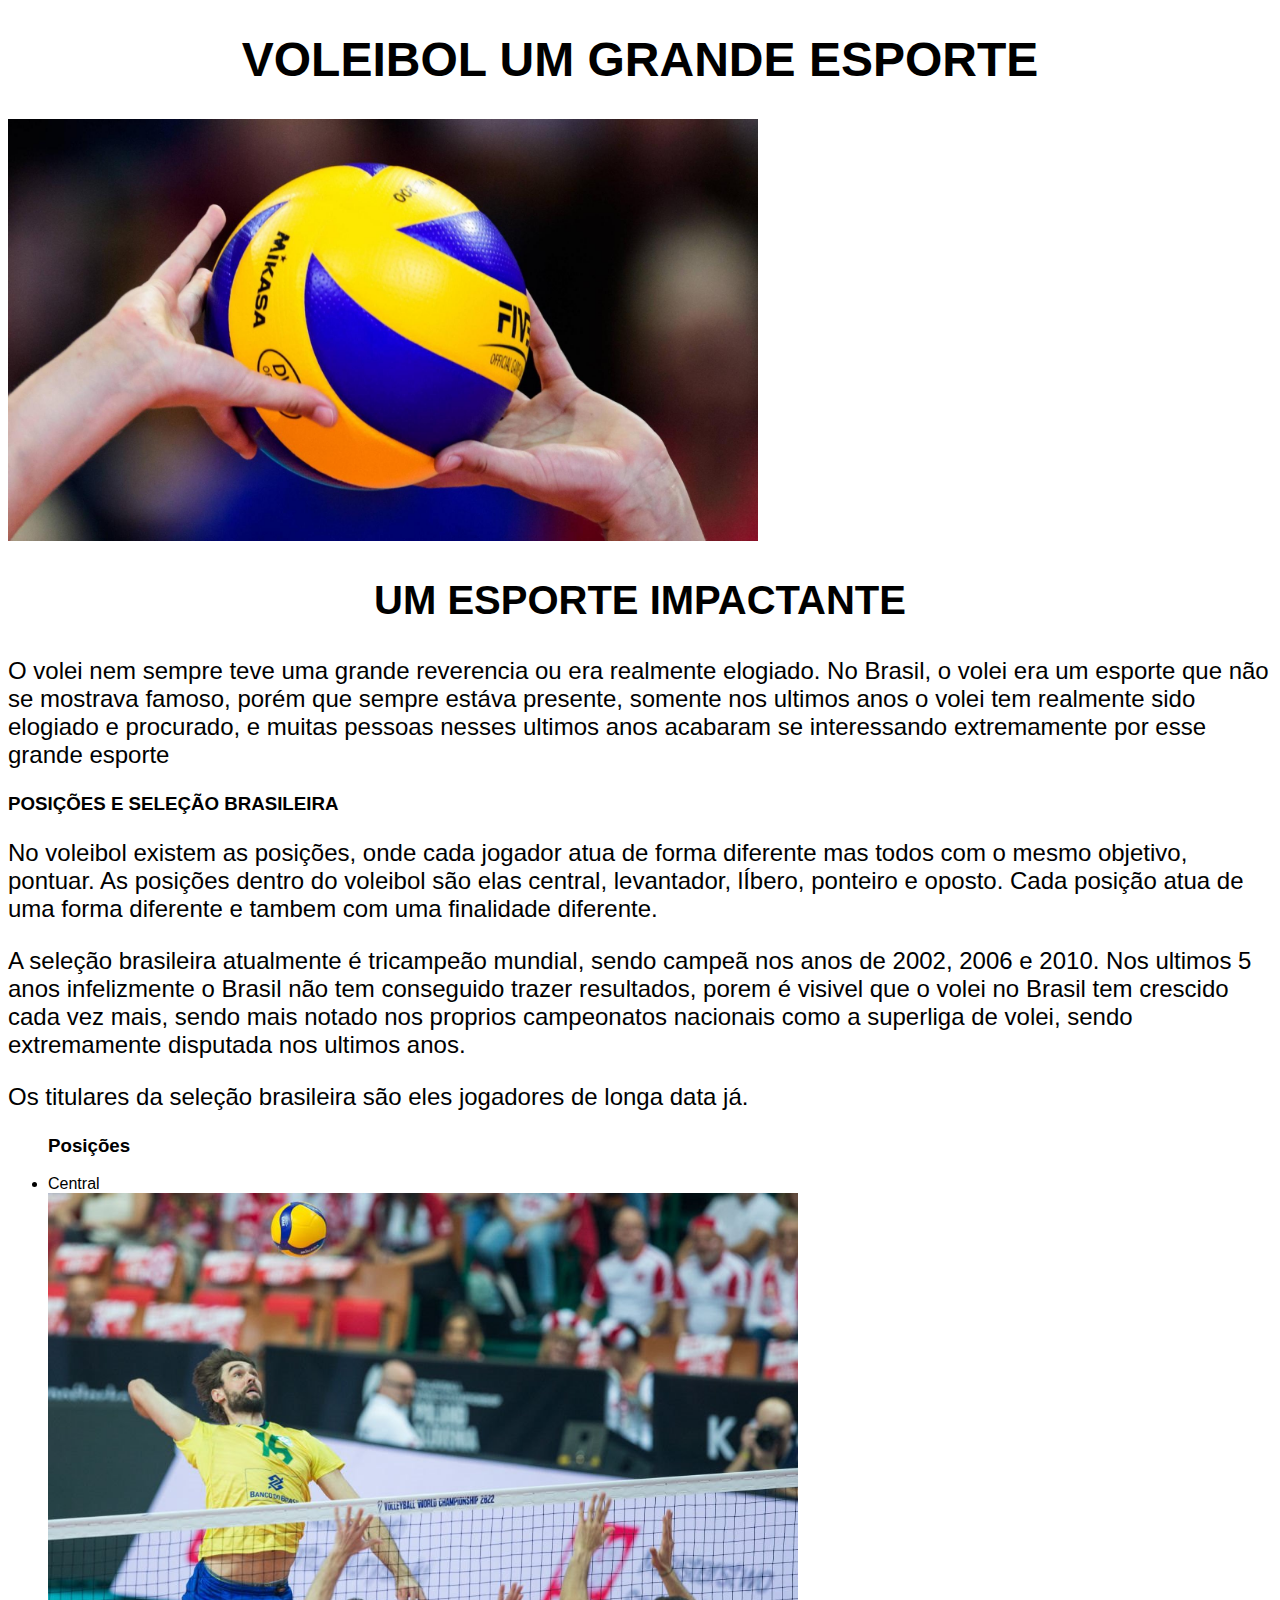
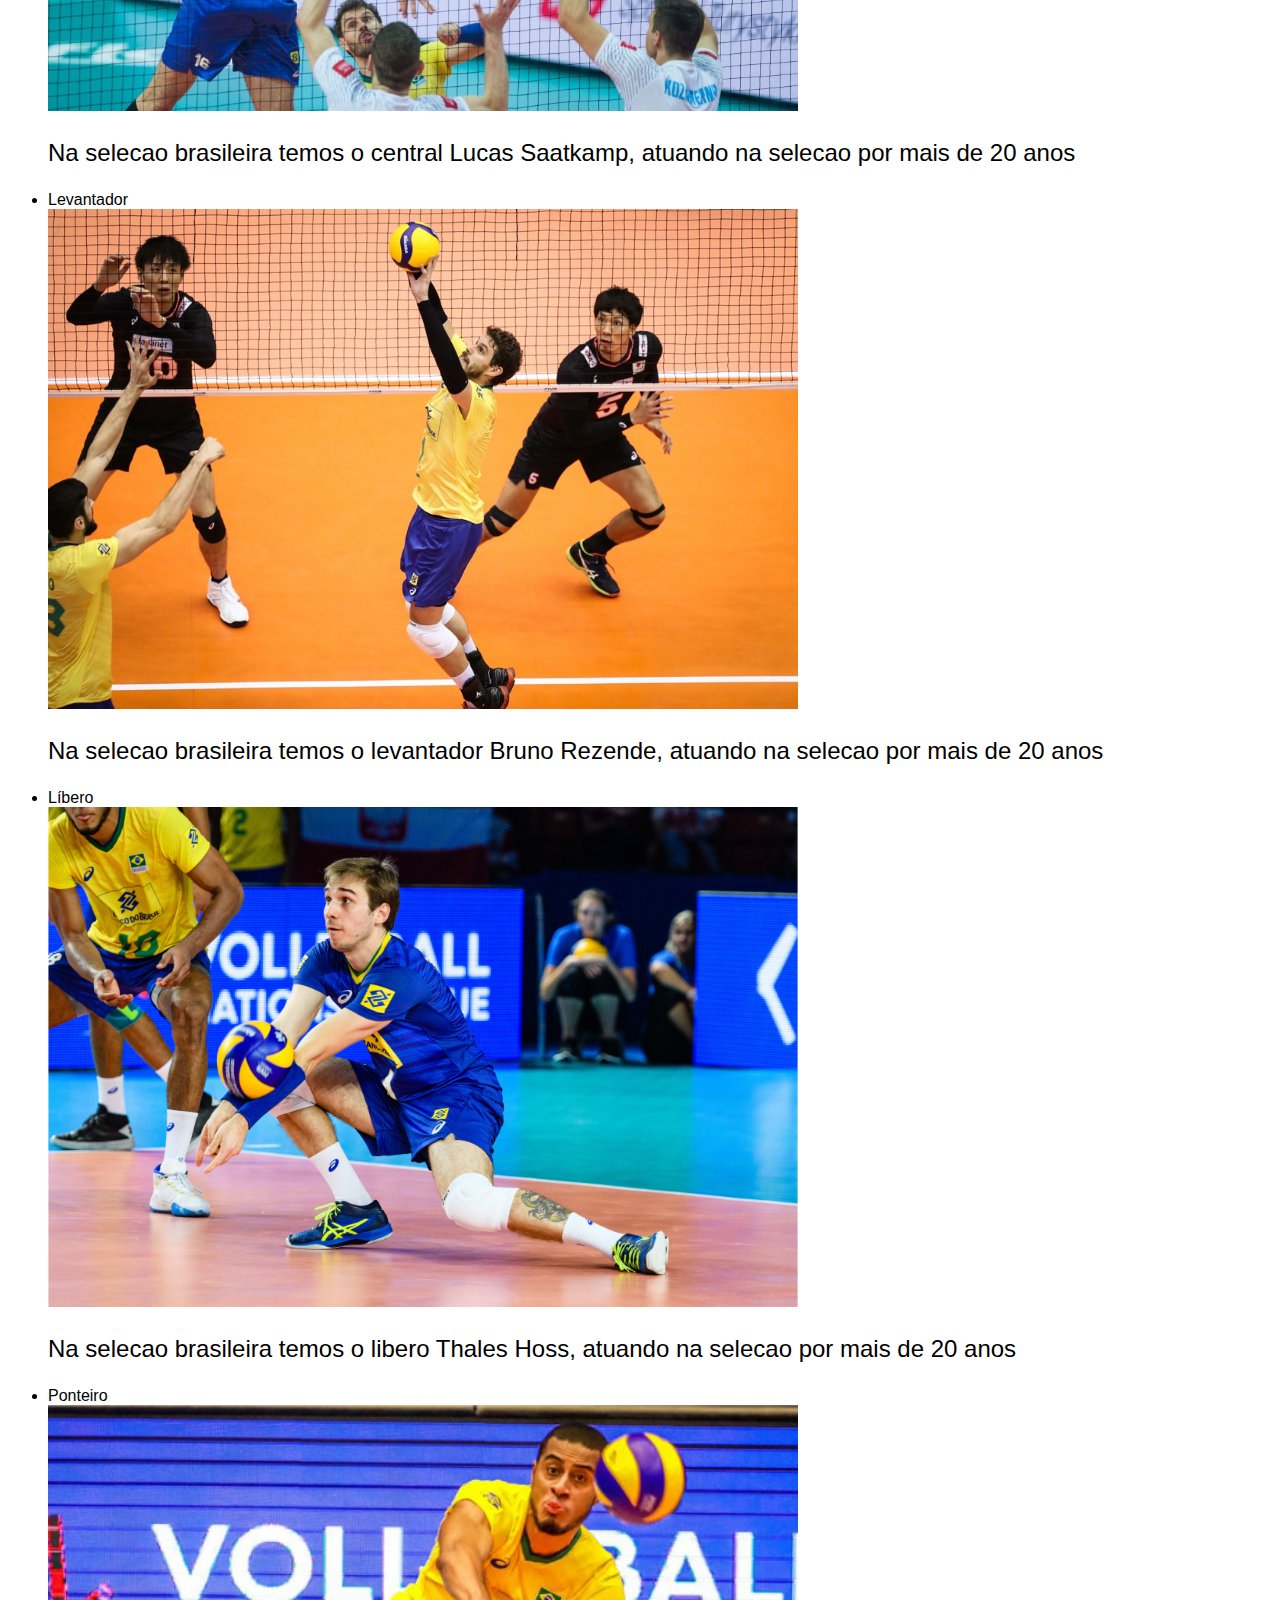
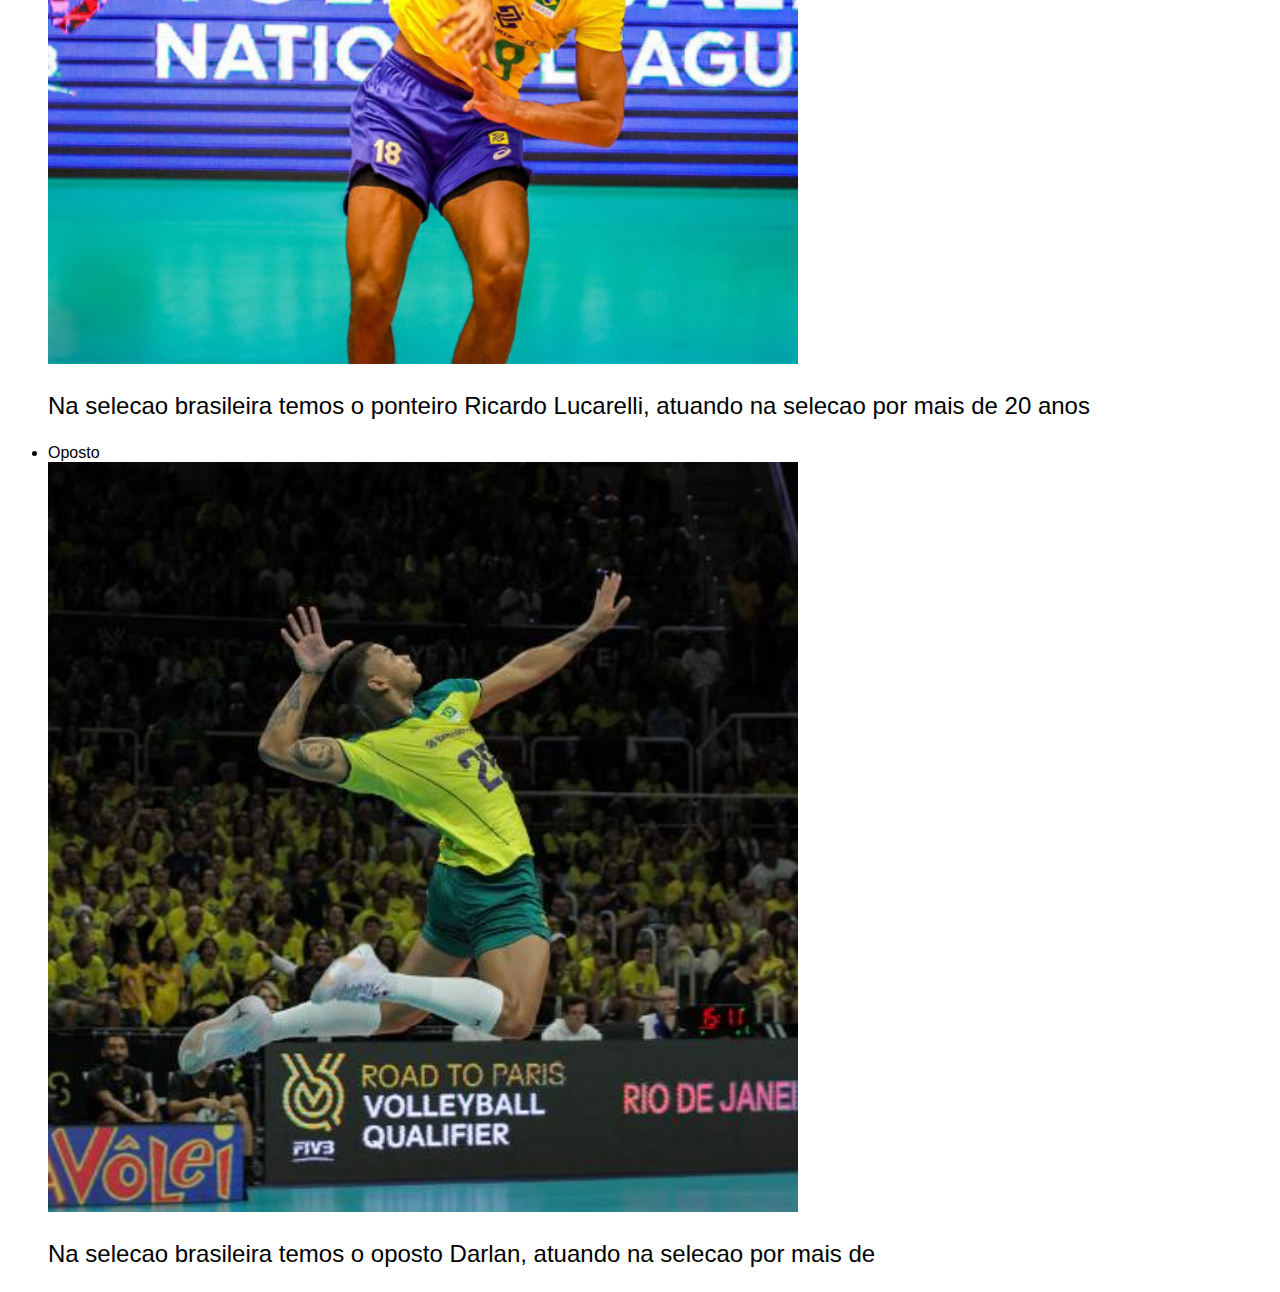
==== commit 69796512: "." ====
--- a/index.html
+++ b/index.html
@@ -15,9 +15,12 @@
     presente, somente nos ultimos anos o volei tem realmente sido elogiado e procurado, e muitas pessoas nesses ultimos anos acabaram se interessando extremamente
     por esse grande esporte</p>
     <h3> POSIÇÕES E SELEÇÃO BRASILEIRA</h3>
-    <p> No voleibol existem as posições, onde cada jogador atua de forma diferente mas todo com o mesmo objetivo, pontuar. As posições dentro do voleibol são elas
+    <p>No voleibol existem as posições, onde cada jogador atua de forma diferente mas todos com o mesmo objetivo, pontuar. As posições dentro do voleibol são elas
     central, levantador, lÍbero, ponteiro e oposto. Cada posição atua de uma forma diferente e tambem com uma finalidade diferente. </p>
-    <p></p>
+    <p>A seleção brasileira atualmente é tricampeão mundial, sendo campeã nos anos de 2002, 2006 e 2010. Nos ultimos 5 anos infelizmente o Brasil não tem conseguido 
+        trazer resultados, porem é visivel que o volei no Brasil tem crescido cada vez mais, sendo mais notado nos proprios campeonatos nacionais como a superliga
+        de volei, sendo extremamente disputada nos ultimos anos.</p>
+        <p>Os titulares da seleção brasileira são eles jogadores de longa data já.</p>
     
         <ul>
             <h3>Posições</h3>
--- a/style.css
+++ b/style.css
@@ -10,7 +10,8 @@
 
 h2 {
     font-size: 2.5rem;
-}
+    text-align: center;
+   }
 
 p {  
    font-size: 1.5rem;
@@ -22,6 +23,5 @@
 }
 
 .toque { 
-   text-align: center;
-
+   justify-content: center;
 }